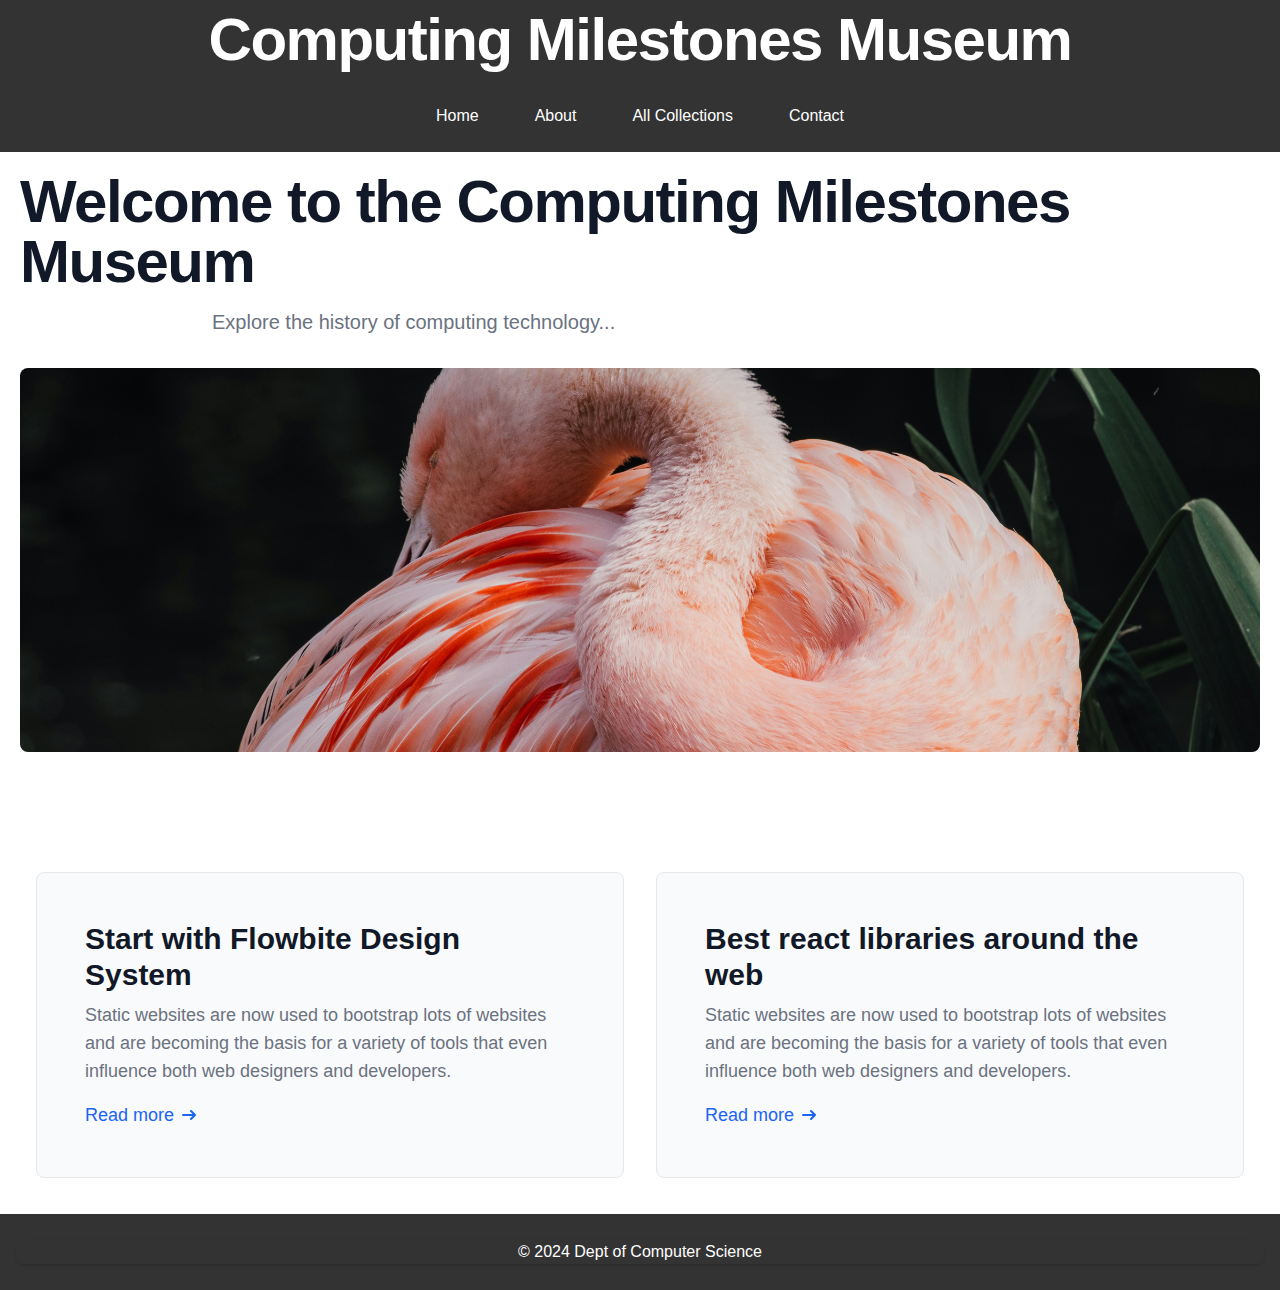
==== index.html @ ac414c43 "base website" ====
<!DOCTYPE html>
<html lang="en">
<head>
    <meta charset="UTF-8">
    <meta name="viewport" content="width=device-width, initial-scale=1.0">
    <title>Computing Milestones Museum</title>
    <link rel="stylesheet" href="css/components-style.css">
    <link rel="stylesheet" href="css/tailwind.css">
    <link rel="stylesheet" href="css/flowbite.min.css">
    <link rel="stylesheet" href="css/style.css">
</head>
<body class="" style="background-color: white;">
    <header id="header"></header>
    <nav class="" id="navbar" style="background-color: #333;"></nav>
    
    
    <main>
            <section class="bg-[url('https://flowbite.s3.amazonaws.com/docs/jumbotron/hero-pattern.svg')] dark:bg-[url('https://flowbite.s3.amazonaws.com/docs/jumbotron/hero-pattern-dark.svg')]">
                <h1 class="mb-4 text-4xl font-extrabold tracking-tight leading-none text-gray-900 md:text-5xl lg:text-6xl dark:text-white">Welcome to the Computing Milestones Museum</h1>
            <p class="mb-8 text-lg font-normal lg:text-xl sm:px-16 lg:px-48 text-gray-500">Explore the history of computing technology...</p>

<div id="default-carousel" class="relative w-full h-auto" data-carousel="slide">
    <!-- Carousel wrapper -->
    <div class="relative h-96 overflow-hidden rounded-lg md:h-96">
         <!-- Item 1 -->
        <div class="hidden duration-700 ease-in-out" data-carousel-item>
            <img src="assets/images/carasoul/1.jpg" class="absolute block w-full -translate-x-1/2 -translate-y-1/2 top-1/2 left-1/2" alt="...">
        </div>
        <!-- Item 2 -->
        <div class="hidden duration-700 ease-in-out" data-carousel-item>
            <img src="assets/images/carasoul/2.jpg" class="absolute block w-full -translate-x-1/2 -translate-y-1/2 top-1/2 left-1/2" alt="...">
        </div>
        <!-- Item 3 -->
        <div class="hidden duration-700 ease-in-out" data-carousel-item>
            <img src="assets/images/carasoul/3.jpg" class="absolute block w-full -translate-x-1/2 -translate-y-1/2 top-1/2 left-1/2" alt="...">
        </div>
        <!-- Item 4 -->
        <div class="hidden duration-700 ease-in-out" data-carousel-item>
            <img src="assets/images/carasoul/4.jpg" class="absolute block w-full -translate-x-1/2 -translate-y-1/2 top-1/2 left-1/2" alt="...">
        </div>
        <!-- Item 5 -->
        <div class="hidden duration-700 ease-in-out" data-carousel-item>
            <img src="assets/images/carasoul/5.jpg" class="absolute block w-full -translate-x-1/2 -translate-y-1/2 top-1/2 left-1/2" alt="...">
        </div>
    </div>
    <!-- Slider controls -->
    <!-- <button type="button" class="absolute top-0 start-0 z-30 flex items-center justify-center h-full px-4 cursor-pointer group focus:outline-none" data-carousel-prev>
    <span class="inline-flex items-center justify-center w-10 h-10 rounded-full bg-white/30 dark:bg-gray-800/30 group-hover:bg-white/50 dark:group-hover:bg-gray-800/60 group-focus:ring-4 group-focus:ring-white dark:group-focus:ring-gray-800/70 group-focus:outline-none">
        <svg class="w-4 h-4 text-white dark:text-gray-800 rtl:rotate-180" aria-hidden="true" xmlns="http://www.w3.org/2000/svg" fill="none" viewBox="0 0 6 10">
            <path stroke="currentColor" stroke-linecap="round" stroke-linejoin="round" stroke-width="2" d="M5 1 1 5l4 4"/>
        </svg>
        <span class="sr-only">Previous</span>
    </span>
</button>
<button type="button" class="absolute top-0 end-0 z-30 flex items-center justify-center h-full px-4 cursor-pointer group focus:outline-none" data-carousel-next>
    <span class="inline-flex items-center justify-center w-10 h-10 rounded-full bg-white/30 dark:bg-gray-800/30 group-hover:bg-white/50 dark:group-hover:bg-gray-800/60 group-focus:ring-4 group-focus:ring-white dark:group-focus:ring-gray-800/70 group-focus:outline-none">
        <svg class="w-4 h-4 text-white dark:text-gray-800 rtl:rotate-180" aria-hidden="true" xmlns="http://www.w3.org/2000/svg" fill="none" viewBox="0 0 6 10">
            <path stroke="currentColor" stroke-linecap="round" stroke-linejoin="round" stroke-width="2" d="m1 9 4-4-4-4"/>
        </svg>
        <span class="sr-only">Next</span>
    </span>
</button> -->

</div>

        </section>
        
        <section id="exhibits">
            <h2 class="p-2 mt-2 mb-10 text-3xl font-extrabold tracking-tight leading-none text-gray-900 md:text-4xl lg:text-5xl text-white">Exhibits</h2>
        <div class="exhibit-container grid md:grid-cols-2 gap-8">

    <div class="bg-gray-50 dark:bg-gray-800 border border-gray-200 dark:border-gray-700 rounded-lg p-8 md:p-12">
        <h2 class="text-gray-900 dark:text-white text-3xl font-extrabold mb-2">Start with Flowbite Design System</h2>
        <p class="text-lg font-normal text-gray-500 dark:text-gray-400 mb-4">Static websites are now used to bootstrap lots of websites and are becoming the basis for a variety of tools that even influence both web designers and developers.</p>
        <a href="#" class="text-blue-600 dark:text-blue-500 hover:underline font-medium text-lg inline-flex items-center">Read more
            <svg class="w-3.5 h-3.5 ms-2 rtl:rotate-180" aria-hidden="true" xmlns="http://www.w3.org/2000/svg" fill="none" viewBox="0 0 14 10">
            <path stroke="currentColor" stroke-linecap="round" stroke-linejoin="round" stroke-width="2" d="M1 5h12m0 0L9 1m4 4L9 9"/>
        </svg>
        </a>
    </div>
    <div class="bg-gray-50 dark:bg-gray-800 border border-gray-200 dark:border-gray-700 rounded-lg p-8 md:p-12">
        <h2 class="text-gray-900 dark:text-white text-3xl font-extrabold mb-2">Best react libraries around the web</h2>
        <p class="text-lg font-normal text-gray-500 dark:text-gray-400 mb-4">Static websites are now used to bootstrap lots of websites and are becoming the basis for a variety of tools that even influence both web designers and developers.</p>
        <a href="#" class="text-blue-600 dark:text-blue-500 hover:underline font-medium text-lg inline-flex items-center">Read more
            <svg class="w-3.5 h-3.5 ms-2 rtl:rotate-180" aria-hidden="true" xmlns="http://www.w3.org/2000/svg" fill="none" viewBox="0 0 14 10">
                <path stroke="currentColor" stroke-linecap="round" stroke-linejoin="round" stroke-width="2" d="M1 5h12m0 0L9 1m4 4L9 9"/>
            </svg>
        </a>
    </div>
</div>

        </div>
  <!-- <div id="content"></div> -->

  
  </section>
  </main>
    <footer id="footer" style="position: relative;">
    </footer>
    <script src="js/script.js"></script>
    <script src="js/flowbite.min.js"></script>
</body>
</html>
---- css/components-style.css ----
.item-card {
    border: 1px solid #ccc;
    padding: 10px;
    margin: 10px;
  }

nav {
  /* background-color: #333; */
  /* color: white; */
  /* padding: 10px 0; */
  /* text-align: center; */
}
---- css/style.css ----
body {
    font-family: Arial, sans-serif;
    margin: 0;
    padding: 0;
    min-height: 100vh;
    background-color: white;
}

header {
    background-color: #333;
    color: white;
    padding: 10px 0;
    text-align: center;
}

main {
    padding: 20px;
}

footer {
    background-color: #333;
    color: white;
    text-align: center;
    padding: 10px 0;
    position: fixed;
    width: 100%;
    bottom: 0;
}


/* CONTACT */
  /* .contact-container {
    display: flex;
    justify-content: space-between;
  }
  
  .contact-details, .contact-map {
    width: 48%;
  } */
  
  /* .contact  {
      flex-direction: column;
      }
      
      .contact-details {
      display: flex;
    margin-top: 20px;
  } */
  
  /* .contact-details p {
    margin: 5px 0;
  }
   */

  /* EXIBITS */
  /* styles.css */
.exhibit-container {
    /* display: flex; */
    /* flex-direction: column; */
    gap: 2rem;
    padding: 1rem;
  }
  
  .exhibit-section {
    border: 1px solid #ccc;
    padding: 1rem;
    border-radius: 8px;
  }
  
  .timeline-item, .pc-xt-item {
    display: block;
    text-align: center;
    transition: transform 0.3s;
  }
  
  .timeline-item:hover, .pc-xt-item:hover {
    transform: scale(1.05);
  }
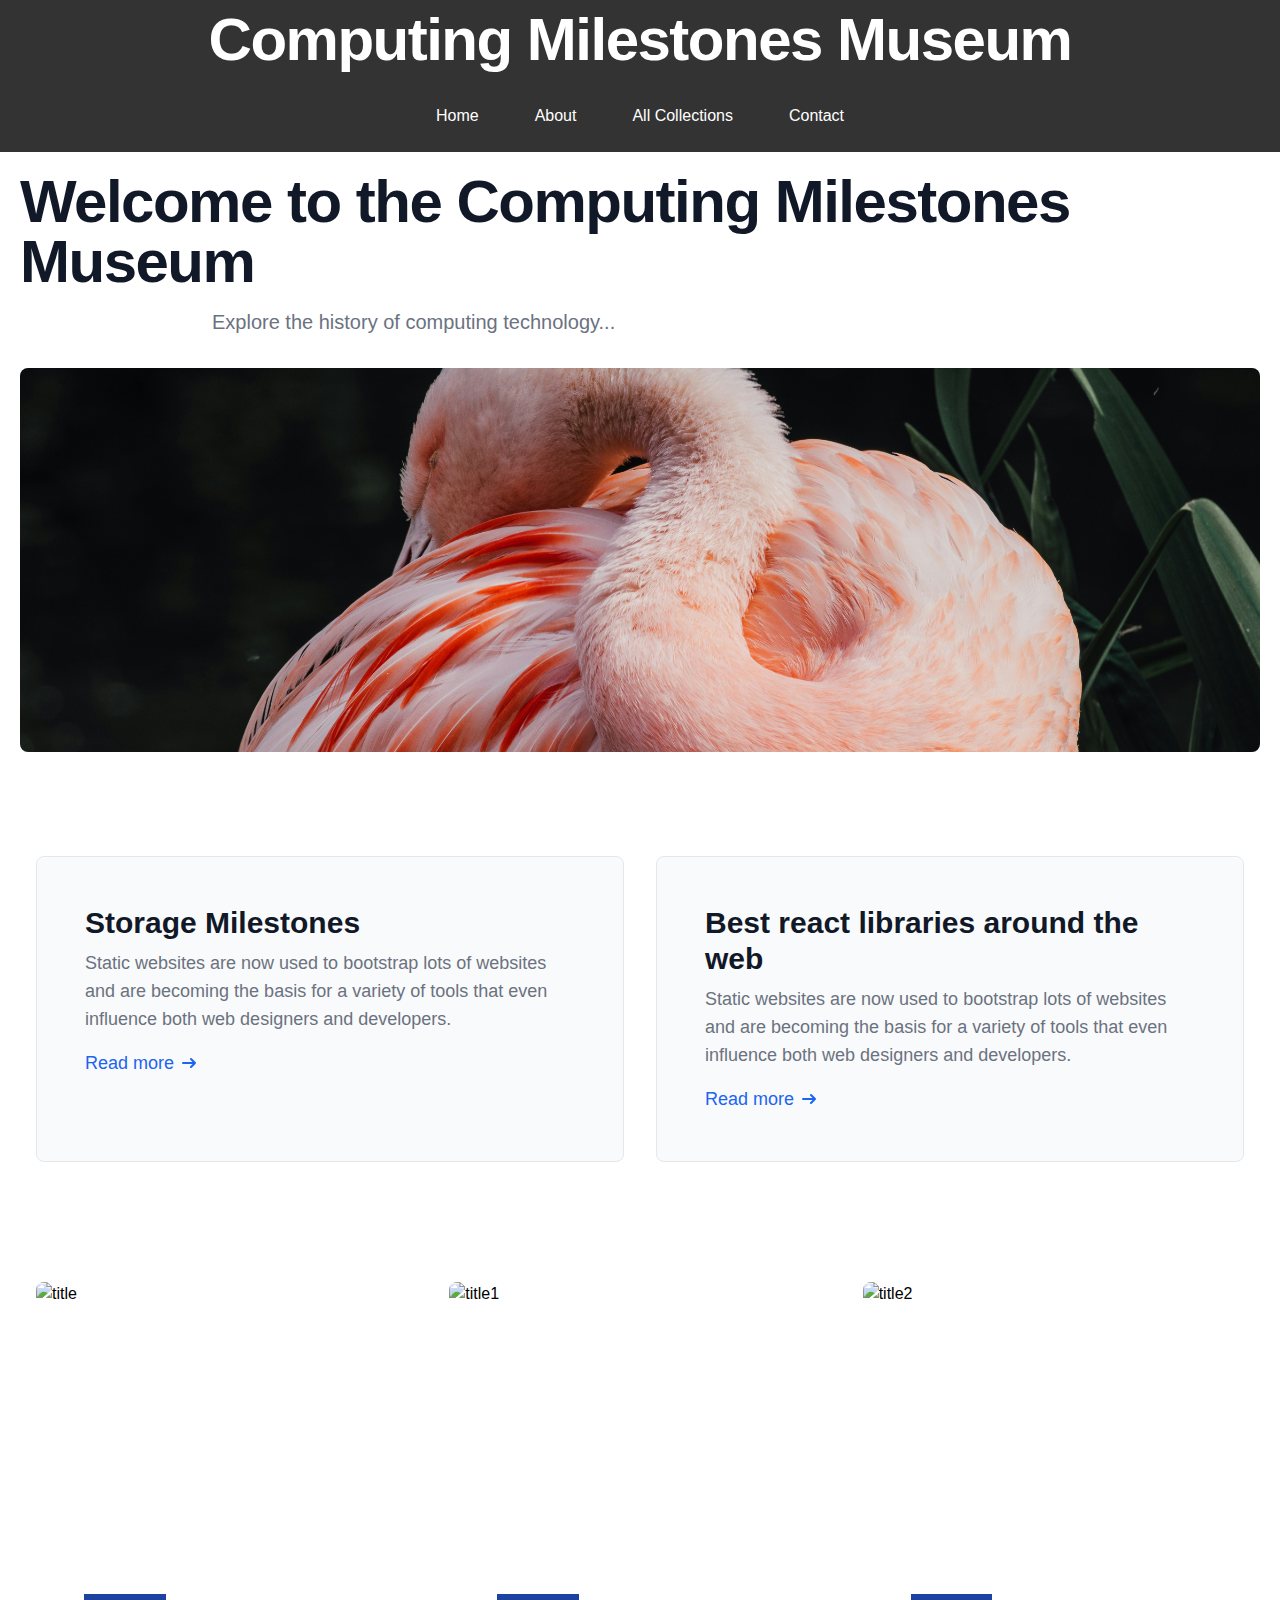
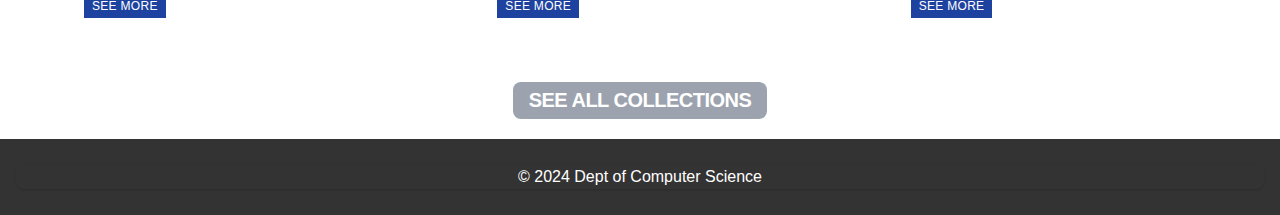
==== commit 4a623c14: "done collections" ====
--- a/index.html
+++ b/index.html
@@ -66,13 +66,13 @@
         </section>
         
         <section id="exhibits">
-            <h2 class="p-2 mt-2 mb-10 text-3xl font-extrabold tracking-tight leading-none text-gray-900 md:text-4xl lg:text-5xl text-white">Exhibits</h2>
+            <h2 class="p-2 mt-8 mb-0 text-3xl font-extrabold tracking-tight leading-none text-gray-900 md:text-4xl lg:text-5xl text-white">Exhibits</h2>
         <div class="exhibit-container grid md:grid-cols-2 gap-8">
 
-    <div class="bg-gray-50 dark:bg-gray-800 border border-gray-200 dark:border-gray-700 rounded-lg p-8 md:p-12">
-        <h2 class="text-gray-900 dark:text-white text-3xl font-extrabold mb-2">Start with Flowbite Design System</h2>
+    <div class="bg-gray-50 dark:bg-gray-800 border border-gray-200 dark:border-gray-700 rounded-lg p-4 md:p-12">
+        <h2 class="text-gray-900 dark:text-white text-3xl font-extrabold mb-2">Storage Milestones</h2>
         <p class="text-lg font-normal text-gray-500 dark:text-gray-400 mb-4">Static websites are now used to bootstrap lots of websites and are becoming the basis for a variety of tools that even influence both web designers and developers.</p>
-        <a href="#" class="text-blue-600 dark:text-blue-500 hover:underline font-medium text-lg inline-flex items-center">Read more
+        <a href="exibits/storage-milestones.html" class="text-blue-600 dark:text-blue-500 hover:underline font-medium text-lg inline-flex items-center">Read more
             <svg class="w-3.5 h-3.5 ms-2 rtl:rotate-180" aria-hidden="true" xmlns="http://www.w3.org/2000/svg" fill="none" viewBox="0 0 14 10">
             <path stroke="currentColor" stroke-linecap="round" stroke-linejoin="round" stroke-width="2" d="M1 5h12m0 0L9 1m4 4L9 9"/>
         </svg>
@@ -91,9 +91,23 @@
 
         </div>
   <!-- <div id="content"></div> -->
+  </section>
 
-  
+  <section class="" id="">
+    <h2 class="p-2 mt-8 mb-0 text-3xl font-extrabold tracking-tight leading-none text-gray-900 md:text-4xl lg:text-5xl text-white">Collections</h2>
+    <div class="collection-container grid md:grid-cols-3 gap-6" id="collections">
+        
+        
+    </div>
+    <div class="flex justify-center">
+        <span class="py-2 px-4 text-xl font-bold inline-block rounded-lg bg-gray-400 text-xs font-medium uppercase tracking-wide text-white">
+            <a href="/collections.html" class="text-xl font-bold tracking-tight leading-none text-gray-900 md:text-2xl lg:text-3xl text-white">
+                See All Collections
+            </a>
+        </span>
+    </div>
   </section>
+
   </main>
     <footer id="footer" style="position: relative;">
     </footer>
--- a/css/components-style.css
+++ b/css/components-style.css
@@ -4,9 +4,35 @@
     margin: 10px;
   }
 
-nav {
-  /* background-color: #333; */
-  /* color: white; */
-  /* padding: 10px 0; */
-  /* text-align: center; */
-}
+  .allC .hover-overlay {
+    position: relative;
+    overflow: hidden;
+  }
+
+  .allC .hover-overlay img {
+    transition: opacity 0.3s ease-in-out;
+  }
+
+  .allC .hover-overlay:hover img {
+    opacity: 0.7;
+  }
+
+  .allC .hover-overlay .overlay {
+    position: absolute;
+    bottom: 0;
+    left: 0;
+    width: 100%;
+    height: 40%;
+    background-color: rgba(0, 0, 0, 0.2);
+    display: flex;
+    flex-direction: column;
+    justify-content: center;
+    align-items: start;
+    opacity: 0;
+    padding: 1rem;
+    transition: opacity 0.3s ease-in-out;
+  }
+
+  .allC .hover-overlay:hover .overlay {
+    opacity: 1;
+  }--- a/css/style.css
+++ b/css/style.css
@@ -76,4 +76,17 @@
   .timeline-item:hover, .pc-xt-item:hover {
     transform: scale(1.05);
   }
-  +  
+/* COLLECTIONS */
+.collection-container {
+  /* display: flex; */
+  /* flex-direction: column; */
+  gap: 2rem;
+  padding: 1rem;
+}
+
+.collection-section {
+  /* border: 1px solid #ccc; */
+  padding: 1rem;
+  border-radius: 8px;
+}